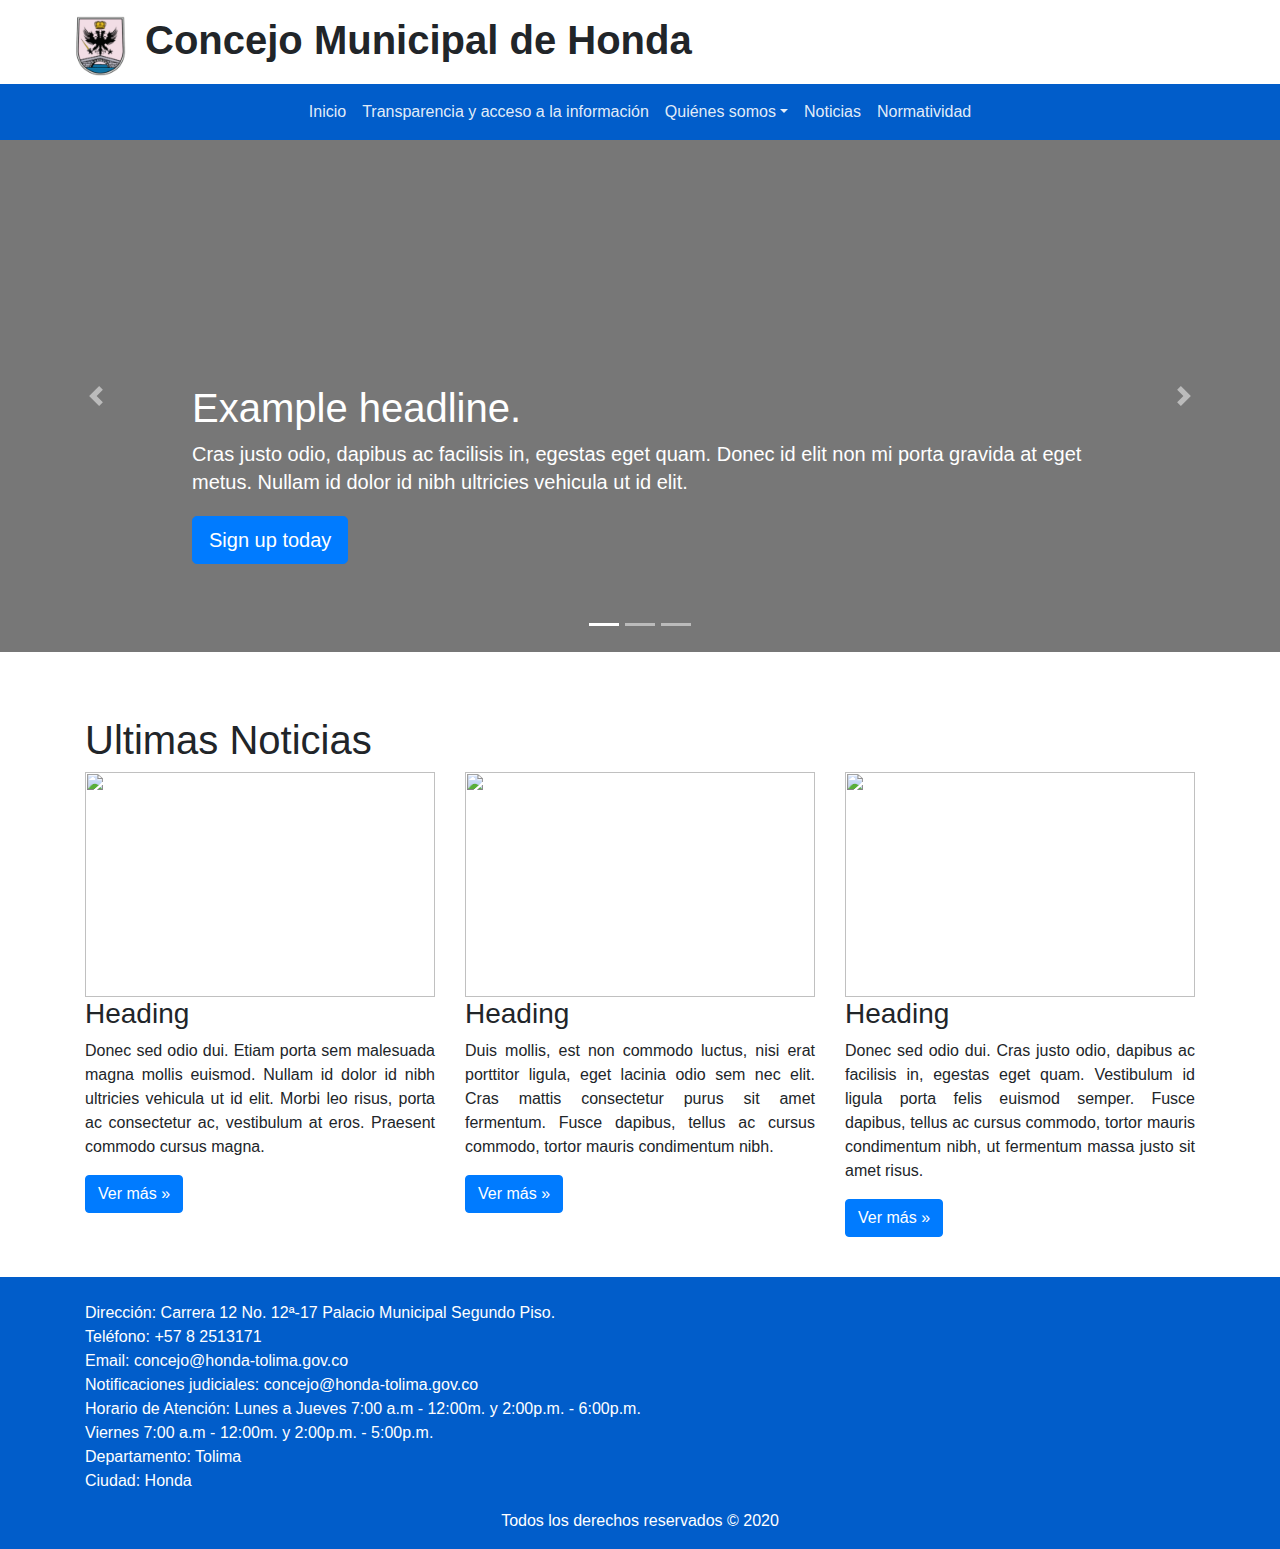
==== index.html @ fc45901f "first commit" ====
<!DOCTYPE html>
<html lang="es">
    <head>
        <meta charset="utf-8">
        <meta name="viewport" content="width=device-width, initial-scale=1, shrink-to-fit=no">

        <title>Concejo de Honda</title>

        <link href="static/css/bootstrap.min.css" rel="stylesheet">
        <link href="static/css/style.css" rel="stylesheet">
        <link href="static/css/carousel.css" rel="stylesheet">
    </head>
    <body>
        <header>
            <div >
                <!-- <a href="https://getbootstrap.com/" class="d-block px-3 py-2 text-center text-bold text-danger bg-success old-bv">There's a newer version of Bootstrap 4!</a> -->
                <div class="container">
                    <div class="row pb-2 header">
                        <div>
                            <img src="static/img/escudo.png" class="mt-3 escudo" alt="">
                        </div>
                        <div class="col col-lg-10 mt-3">
                            <h1 class="font-weight-bold">Concejo Municipal de Honda</h1>
                            <!-- <h4 class="text-danger font-weight-bold">Voluntarios de Honda</h4> -->
                        </div>
                        <!-- <div class="col col-lg-1"></div> -->
                    </div>
                </div>
                <nav class="navbar navbar-expand-lg navbar-dark bg-dark" id="navbar">
                    <button class="navbar-toggler" type="button" data-toggle="collapse" data-target="#navbarsExample08" aria-controls="navbarsExample08" aria-expanded="false" aria-label="Toggle navigation">
                        <span class="navbar-toggler-icon"></span>
                    </button>

                    <div class="collapse navbar-collapse justify-content-md-center" id="navbarsExample08">
                        <ul class="navbar-nav">
                            <li class="nav-item active">
                                <a class="nav-link" href="index.html">Inicio <span class="sr-only">(current)</span></a>
                            </li>
                            <li class="nav-item active">
                                <a class="nav-link" href="transparencia.html">Transparencia y acceso a la información</a>
                            </li>
                            <li class="nav-item dropdown">
                                <a class="nav-link dropdown-toggle" href="#" id="navbarDropdownNosotros" data-toggle="dropdown" aria-haspopup="true" aria-expanded="false">Quiénes somos</a>
                                <div class="dropdown-menu" aria-labelledby="navbarDropdownNosotros">
                                    <a class="dropdown-item" href="#">Nosotros</a>
                                    <a class="dropdown-item" href="#">Misión y Visión</a>
                                    <a class="dropdown-item" href="#">Objetivos</a>
                                    <a class="dropdown-item" href="funcionarios.html">Directorio de funcionarios</a>
                                </div>
                            </li>
                            <li class="nav-item">
                                <a class="nav-link" href="noticias.html">Noticias</a>
                            </li>
                            <li class="nav-item">
                                <a class="nav-link" href="normatividad.html">Normatividad</a>
                            </li>
                        </ul>
                    </div>
                </nav>
            </div>
        </header>
        <div id="content">
            <div id="myCarousel" class="carousel slide" data-ride="carousel">
    <ol class="carousel-indicators">
      <li data-target="#myCarousel" data-slide-to="0" class="active"></li>
      <li data-target="#myCarousel" data-slide-to="1"></li>
      <li data-target="#myCarousel" data-slide-to="2"></li>
    </ol>
    <div class="carousel-inner">
      <div class="carousel-item active">
        <svg class="bd-placeholder-img" width="100%" height="100%" xmlns="http://www.w3.org/2000/svg" preserveAspectRatio="xMidYMid slice" focusable="false" role="img"><rect width="100%" height="100%" fill="#777"/></svg>
        <div class="container">
          <div class="carousel-caption text-left">
            <h1>Example headline.</h1>
            <p>Cras justo odio, dapibus ac facilisis in, egestas eget quam. Donec id elit non mi porta gravida at eget metus. Nullam id dolor id nibh ultricies vehicula ut id elit.</p>
            <p><a class="btn btn-lg btn-primary" href="#" role="button">Sign up today</a></p>
          </div>
        </div>
      </div>
      <div class="carousel-item">
        <svg class="bd-placeholder-img" width="100%" height="100%" xmlns="http://www.w3.org/2000/svg" preserveAspectRatio="xMidYMid slice" focusable="false" role="img"><rect width="100%" height="100%" fill="#777"/></svg>
        <div class="container">
          <div class="carousel-caption">
            <h1>Another example headline.</h1>
            <p>Cras justo odio, dapibus ac facilisis in, egestas eget quam. Donec id elit non mi porta gravida at eget metus. Nullam id dolor id nibh ultricies vehicula ut id elit.</p>
            <p><a class="btn btn-lg btn-primary" href="#" role="button">Learn more</a></p>
          </div>
        </div>
      </div>
      <div class="carousel-item">
        <svg class="bd-placeholder-img" width="100%" height="100%" xmlns="http://www.w3.org/2000/svg" preserveAspectRatio="xMidYMid slice" focusable="false" role="img"><rect width="100%" height="100%" fill="#777"/></svg>
        <div class="container">
          <div class="carousel-caption text-right">
            <h1>One more for good measure.</h1>
            <p>Cras justo odio, dapibus ac facilisis in, egestas eget quam. Donec id elit non mi porta gravida at eget metus. Nullam id dolor id nibh ultricies vehicula ut id elit.</p>
            <p><a class="btn btn-lg btn-primary" href="#" role="button">Browse gallery</a></p>
          </div>
        </div>
      </div>
    </div>
    <a class="carousel-control-prev" href="#myCarousel" role="button" data-slide="prev">
      <span class="carousel-control-prev-icon" aria-hidden="true"></span>
      <span class="sr-only">Previous</span>
    </a>
    <a class="carousel-control-next" href="#myCarousel" role="button" data-slide="next">
      <span class="carousel-control-next-icon" aria-hidden="true"></span>
      <span class="sr-only">Next</span>
    </a>
  </div>
            <div class="container">
                <h1>Ultimas Noticias</h1>
                <div class="row mb-4">
                    <div class="col-lg-4">
                        <img src="img/4.jpg" width="100%" height="225" alt="">
                        <h3>Heading</h3>
                        <p class="textp text-justify">Donec sed odio dui. Etiam porta sem malesuada magna mollis euismod. Nullam id dolor id nibh ultricies vehicula ut id elit. Morbi leo risus, porta ac consectetur ac, vestibulum at eros. Praesent commodo cursus magna.</p>
                        <p><a class="btn btn-primary" href="#" role="button">Ver más &raquo;</a></p>
                    </div><!-- /.col-lg-4 -->
                    <div class="col-lg-4">
                        <img src="img/5.jpg" width="100%" height="225" alt="">
                        <h3>Heading</h3>
                        <p class="textp text-justify">Duis mollis, est non commodo luctus, nisi erat porttitor ligula, eget lacinia odio sem nec elit. Cras mattis consectetur purus sit amet fermentum. Fusce dapibus, tellus ac cursus commodo, tortor mauris condimentum nibh.</p>
                        <p><a class="btn btn-primary" href="#" role="button">Ver más &raquo;</a></p>
                    </div><!-- /.col-lg-4 -->
                    <div class="col-lg-4">
                        <img src="img/4.jpg" width="100%" height="225" alt="">
                        <h3>Heading</h3>
                        <p class="textp text-justify">Donec sed odio dui. Cras justo odio, dapibus ac facilisis in, egestas eget quam. Vestibulum id ligula porta felis euismod semper. Fusce dapibus, tellus ac cursus commodo, tortor mauris condimentum nibh, ut fermentum massa justo sit amet risus.</p>
                        <p><a class="btn btn-primary" href="#" role="button">Ver más &raquo;</a></p>
                    </div><!-- /.col-lg-4 -->
                </div><!-- /.row -->
            </div>

        </div>








        <footer class="text-white bg-dark mt-auto pt-4">
            <div class="container">
                <div class="row">
                    <div class="col">
                        <ul class="list-unstyled ">
                            <li>Dirección: Carrera 12 No. 12ª-17 Palacio Municipal Segundo Piso.</li>
                            <li>Teléfono: +57 8 2513171</li>
                            <li>Email: concejo@honda-tolima.gov.co</li>
                            <li>Notificaciones judiciales: concejo@honda-tolima.gov.co</li>
                            <li>Horario de Atención: Lunes a Jueves 7:00 a.m - 12:00m. y 2:00p.m. - 6:00p.m.</li>
                            <li>Viernes 7:00 a.m - 12:00m. y 2:00p.m. - 5:00p.m.</li>
                            <li>Departamento: Tolima</li>
                            <li>Ciudad: Honda</li>
                        </ul>
                    </div>
                </div>
                <div class="row">
                    <div class="col">

                        <p class="text-center">Todos los derechos reservados &copy; 2020</p>
                    </div>
                </div>
            </div>
        </footer>

        <script src="static/js/jquery-3.5.1.min.js"></script>
        <script src="static/js/bootstrap.min.js"></script>
        <script type="text/javascript">
            // When the user scrolls the page, execute myFunction
            window.onscroll = function() {myFunction()};

            // Get the navbar
            var navbar = document.getElementById("navbar");
            // var titulo = document.getElementById("titulo");

            // Get the offset position of the navbar
            var sticky = navbar.offsetTop;

            // Add the sticky class to the navbar when you reach its scroll position. Remove "sticky" when you leave the scroll position
            function myFunction() {
                if (window.pageYOffset >= sticky) {
                    navbar.classList.add("fixed-top")
                    // titulo.classList.remove("d-none")
                } else {
                    navbar.classList.remove("fixed-top");
                    // titulo.classList.add("d-none")
                }
            }

        </script>
    </body>
</html>
---- static/css/style.css ----
.bg-dark{
    background-color: #015dca !important;
}

.nav-link{
    color: rgba(255, 255, 255, 0.9) !important;
}

.escudo{
    /* margin-top: 10px; */
    width: 60px;
    height: 60px;
}

p.date {
    color:#ccc;
    font-family: georgia, serif;
    font-size: 12px;
    font-style: italic;
}

.breadcrumb{
    background-color: transparent !important;
}

.btna{
    min-width: 160px;
    max-width: 160px;
}
---- static/css/carousel.css ----
/* CUSTOMIZE THE CAROUSEL
-------------------------------------------------- */

/* Carousel base class */
.carousel {
  margin-bottom: 4rem;
}
/* Since positioning the image, we need to help out the caption */
.carousel-caption {
  bottom: 3rem;
  z-index: 10;
}

/* Declare heights because of positioning of img element */
.carousel-item {
  height: 32rem;
}
.carousel-item > img {
  position: absolute;
  top: 0;
  left: 0;
  min-width: 100%;
  height: 32rem;
}


/* MARKETING CONTENT
-------------------------------------------------- */

/* Center align the text within the three columns below the carousel */
.marketing .col-lg-4 {
  margin-bottom: 1.5rem;
  text-align: center;
}
.marketing h2 {
  font-weight: 400;
}
.marketing .col-lg-4 p {
  margin-right: .75rem;
  margin-left: .75rem;
}


/* Featurettes
------------------------- */

.featurette-divider {
  margin: 5rem 0; /* Space out the Bootstrap <hr> more */
}

/* Thin out the marketing headings */
.featurette-heading {
  font-weight: 300;
  line-height: 1;
  letter-spacing: -.05rem;
}


/* RESPONSIVE CSS
-------------------------------------------------- */

@media (min-width: 40em) {
  /* Bump up size of carousel content */
  .carousel-caption p {
    margin-bottom: 1.25rem;
    font-size: 1.25rem;
    line-height: 1.4;
  }

  .featurette-heading {
    font-size: 50px;
  }
}

@media (min-width: 62em) {
  .featurette-heading {
    margin-top: 7rem;
  }
}
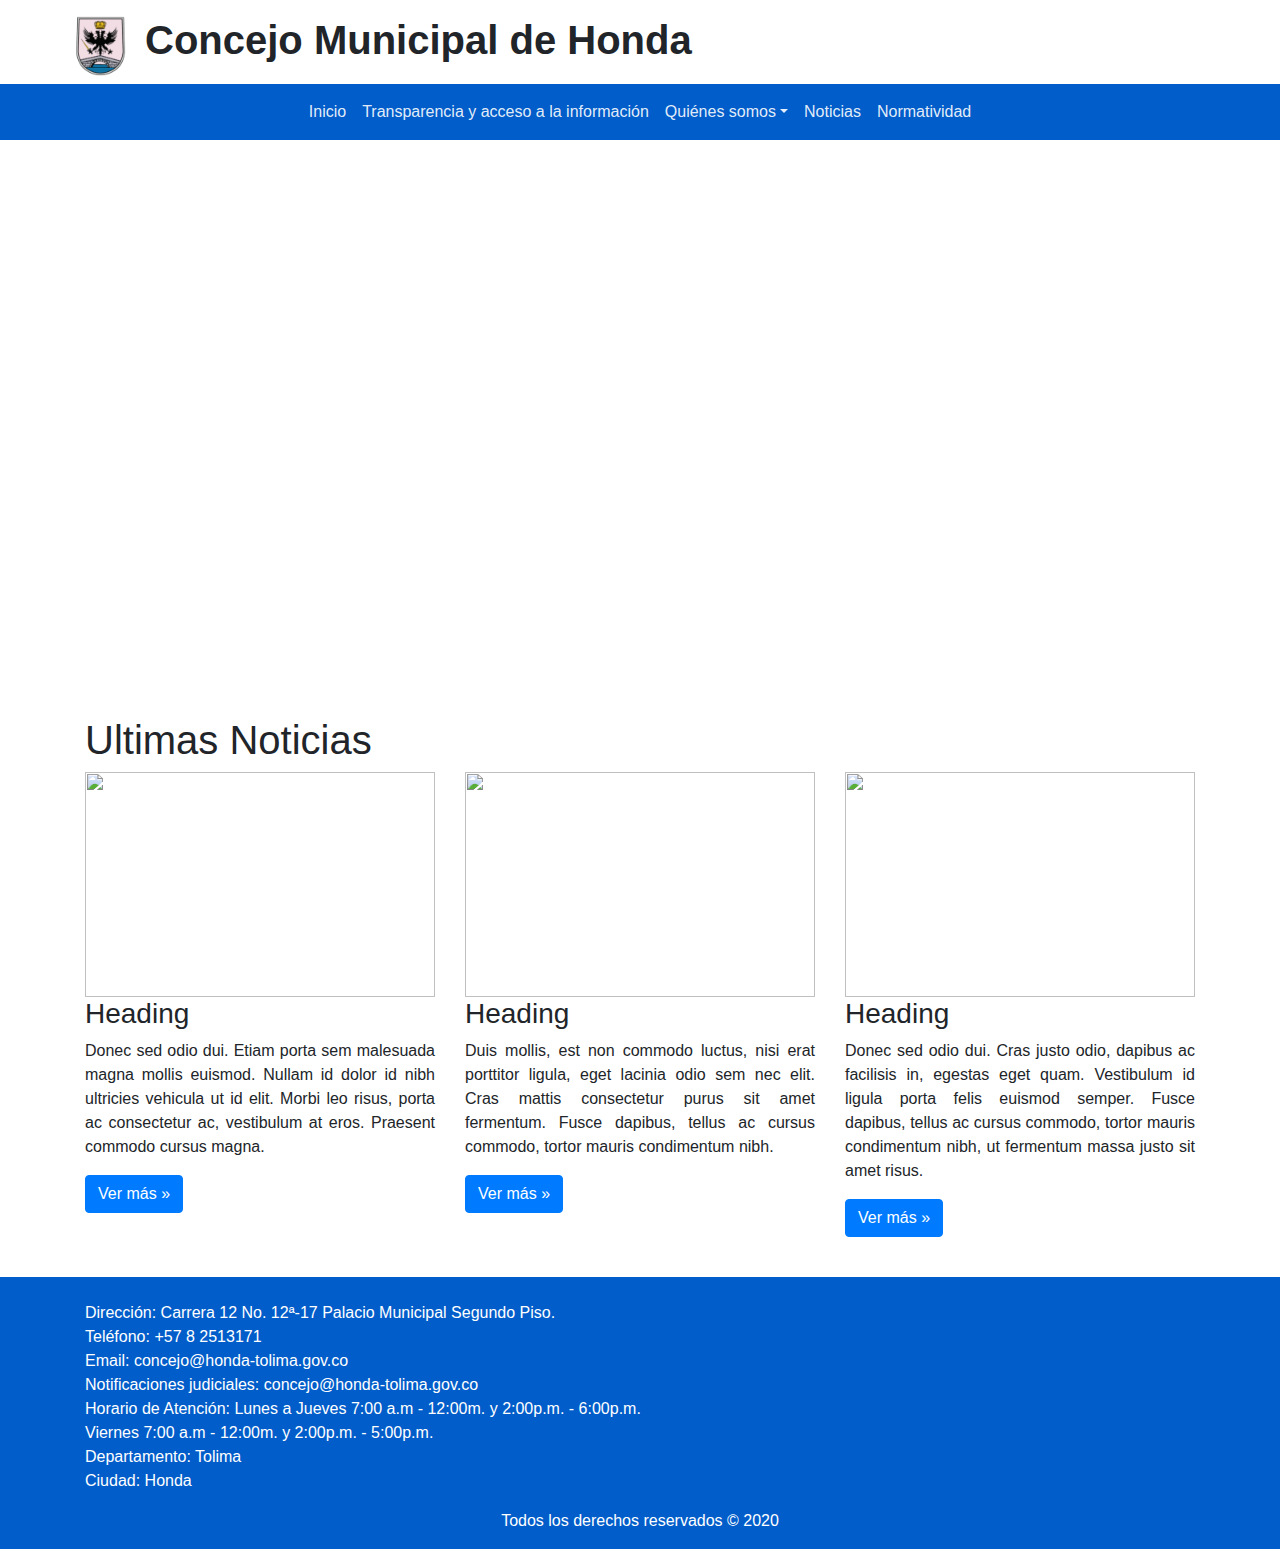
==== commit 4a853a83: "carousel" ====
--- a/index.html
+++ b/index.html
@@ -68,14 +68,9 @@
     </ol>
     <div class="carousel-inner">
       <div class="carousel-item active">
-        <svg class="bd-placeholder-img" width="100%" height="100%" xmlns="http://www.w3.org/2000/svg" preserveAspectRatio="xMidYMid slice" focusable="false" role="img"><rect width="100%" height="100%" fill="#777"/></svg>
-        <div class="container">
-          <div class="carousel-caption text-left">
-            <h1>Example headline.</h1>
-            <p>Cras justo odio, dapibus ac facilisis in, egestas eget quam. Donec id elit non mi porta gravida at eget metus. Nullam id dolor id nibh ultricies vehicula ut id elit.</p>
-            <p><a class="btn btn-lg btn-primary" href="#" role="button">Sign up today</a></p>
-          </div>
-        </div>
+        <!-- <svg class="bd-placeholder-img" width="100%" height="100%" xmlns="http://www.w3.org/2000/svg" preserveAspectRatio="xMidYMid slice" focusable="false" role="img"><rect width="100%" height="100%" fill="#777"/></svg> -->
+        <img src="static/img/navidad.jpg" alt="">
+        
       </div>
       <div class="carousel-item">
         <svg class="bd-placeholder-img" width="100%" height="100%" xmlns="http://www.w3.org/2000/svg" preserveAspectRatio="xMidYMid slice" focusable="false" role="img"><rect width="100%" height="100%" fill="#777"/></svg>
